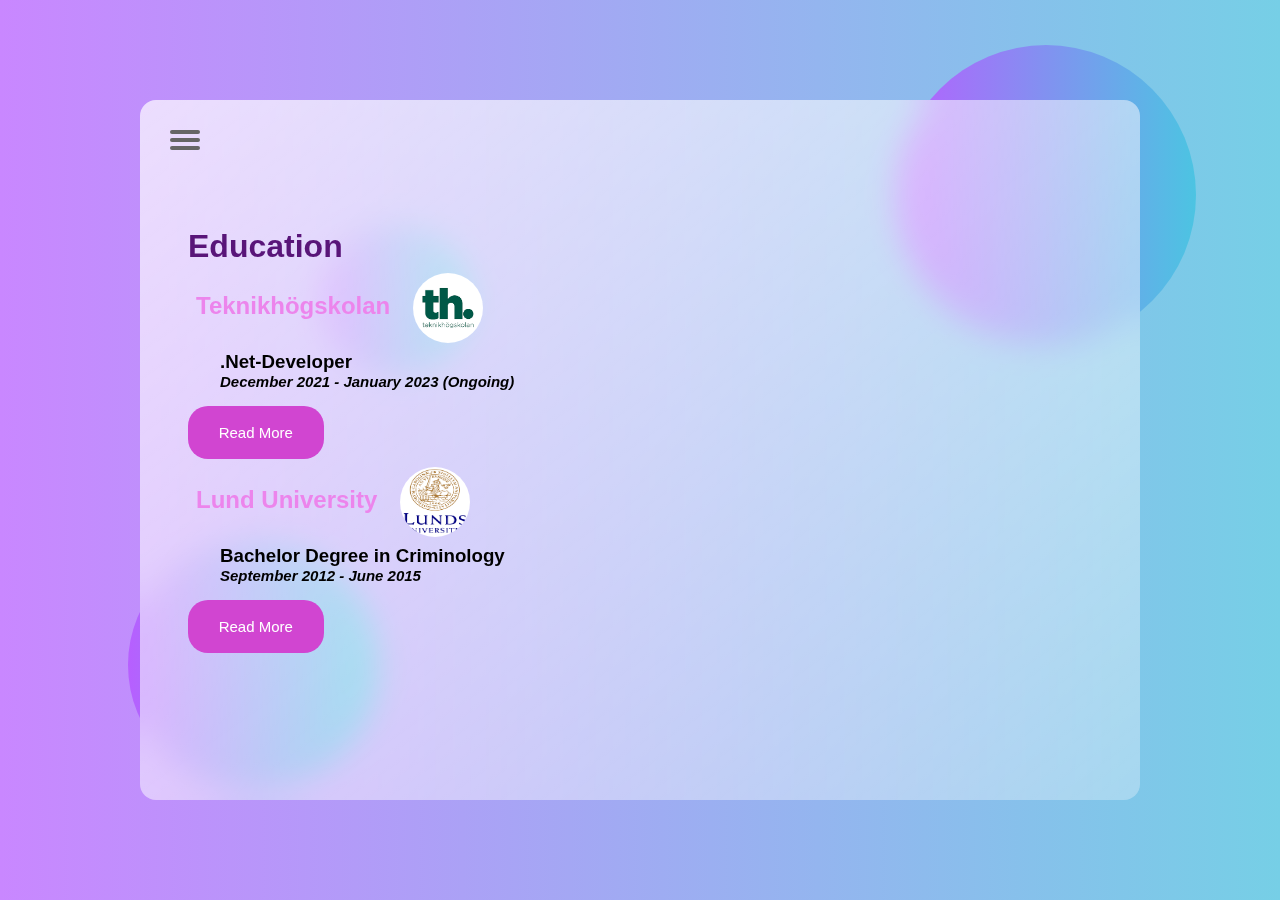
==== cv.html @ 5f5e3374 "first commit" ====
<!DOCTYPE html>
<html lang="en">

<head>
    <meta charset="UTF-8">
    <meta http-equiv="X-UA-Compatible" content="IE=edge">
    <meta name="viewport" content="width=device-width, initial-scale=1.0">
    <title>Portfolio Website - CV</title>
    <link rel="stylesheet" href="style.css">
    <script src="script.js" defer></script>
</head>

<body>
    <div class="background">
        <div id="Circle1"></div>
        <div id="Circle2"></div>
        <div id="Circle3"></div>
    </div>
    <div class="window">
        <div class="main">
            <input type="checkbox">
            <span></span>
            <span></span>
            <span></span>
            <div class="menu">
                <li><a href="index.html">Home</a></li>
                <li><a href="portfolio.html">Portfolio</a></li>
                <li><a href="cv.html">CV</a></li>
                <li><a href="#">Contact</a></li>
            </div>
        </div>
        <div class="education">
            <h1>Education</h1>
            <div class="headers">
                <a href="https://teknikhogskolan.se/" target="blank">
                <h2>Teknikhögskolan 
                        <img src="images/nedladdning.png" alt="TeknikHögskolan logo">
                    </a></h2>
                <h3>.Net-Developer</h3>
                <h4>December 2021 - January 2023 (Ongoing)</h4>
            </div>
            <button type="button" class="collapsible">Read More</button>
            <div class="content">
                <p>Software development with focus on the .Net platform. My education included programming primarily with C#, as well as HTML, CSS, Javascript/Typescript, T-SQL.</p>
                
                <p>The education also included courses in databases and cloud services.</p>     
            </div>

            <div class="headers">
                <a href="https://www.lu.se/start" target="blank">
                    <h2>Lund University 
                        <img src="images/Logotyp_Lunds_universitet_(vit).png"  alt="Lund University Logo">
                    </a></h2>
                <h3>Bachelor Degree in Criminology</h3>
                <h4>September 2012 - June 2015</h4>
            </div>            
            <button type="button" class="collapsible">Read More</button>
            <div class="content">
                <h2></h2>
                <p>Bachelor in Criminology with a major in sociology.</p>
            </div>    
        </div>
    </div>
</body>

</html>
---- style.css ----
* {
    margin:  0;
    padding: 0;
    font-family: 'Open Sans', Verdana, Geneva, Tahoma, sans-serif;
}

body {
    display: flex;
    justify-content: center;
    align-items: center;
    height: 100vh;
    width: auto;
    background: linear-gradient(90deg,rgb(201, 135, 255), rgb(118, 207, 230));
}

#Circle1, #Circle2, #Circle3{
    position: absolute;
    width: 300px;
    height: 300px;
    background: linear-gradient(90deg,rgb(183, 95, 255), rgb(76, 196, 226));
    z-index: -1;
    border-radius: 50%;
}

#Circle1{
    width: 250px;
    height: 250px;
    inset: 60% 0 0 10%;
}

#Circle2{
    inset: 5% 0 0 70%;
}

#Circle3 {
    width: 150px;
    height: 150px;
    inset: 25% 0 0 25%; 
}

.window {
    width: 1000px;
    height: 700px;
    background-color: white;
    border-radius: 1rem;
    background: linear-gradient(
        to right bottom, 
    rgba(255,255,255, 0.7), 
    rgba(255,255,255, 0.3)
    );
    backdrop-filter: blur(1rem);
}

.profile {
    margin-top: 5rem;
    display: flex;
    align-items: center;
    justify-content: center;
}

#profile-picture img {
    position: relative;
    background-size: cover;
    width: 400px;
    height: 400px;
    border-radius: 50%;
    transform: scale(75%);
    box-shadow: 0px 0px 0px 8px rgba(255,255,255,0.3); 
    margin-left: 3rem;
}

.profile-text {
    position: relative;
    font-size: 24px;
    font-family:'Segoe UI', Tahoma, Geneva, Verdana, sans-serif;
    color: black;
    max-height: 150px;
}

.profile-text h2{
    color: purple;
    font-size: 24px;
    margin: 5px 0 5px 0;
}

body, .main, .menu {
    display: flex;
    align-items: center;
}
.main {
    position: relative;
    padding: 20px;
    transition: 0.5s;
    border-radius: 50px;
    overflow: hidden;
}
.menu {
    margin: 0;
    padding: 0;
    width: 0;
    overflow: hidden;
    transition: 0.5s;
}
.main input:checked ~ .menu {
    width: 500px;
}
.menu li {
    list-style: none;
    margin: 0 10px;
}
.menu li a {
    text-decoration: none;
    color: #666;
    text-transform: uppercase;
    font-weight: 600;
    transition: 0.5s;
}
.menu li a:hover {
    color: #161919;
}
.main input {
    width: 40px;
    height: 40px;
    cursor: pointer;
    opacity: 0;
}
.main span {
    position: absolute;
    left: 30px;
    width: 30px;
    height: 4px;
    border-radius: 50px;
    background-color: #666;
    pointer-events: none;
    transition: 0.5s;
}
.main input:checked ~ span {
    background-color: #FF4D50;
}
.main span:nth-child(2) {
    transform: translateY(-8px);
}
.main input:checked ~ span:nth-child(2) {
    transform: translateY(0) rotate(-45deg);
}
.main span:nth-child(3) {
    transform: translateY(8px);
}
.main input:checked ~ span:nth-child(3) {
    transform: translateY(0) rotate(45deg);
}
.main input:checked ~ span:nth-child(4) {
    display: none;
}

.collapsible {
    background-color: rgb(209, 69, 209);
    border-radius: 20px;
    color: white;
    cursor: pointer;
    padding: 18px;
    width: 15%;
    border: none;
    text-align: center;
    outline: none;
    font-size: 15px;
    margin-top: 1rem;
  }
  
  .active, .collapsible:hover {
    background-color: rgb(238, 120, 238);
  }
  
  .content {
    margin-left: 1rem;
    padding: 0 18px;
    background-color: rgb(255, 255, 255, 0.5);
    max-height: 0;
    overflow: hidden;
    transition: max-height 0.3s ease-in-out;
    border-radius: 10px;
  }

  .content p {
      padding: 1rem;
      margin: 0%;
  }

  .education {
    padding: 3rem;
  }

  .education h1 {
    color: rgb(89, 21, 121);
  }

  .education h2 {
    color: rgb(236, 133, 236);
    padding: 0.5rem;
  }

  .education h3, h4 {
    color: black;
    margin-left: 2rem;
  }

  .education h4 {
      font-size: 15px;
      font-style: italic;
  }

  .headers img {
      margin-left: 1rem;
      width: 70px;
      height: 70px;
      border-radius: 50%;
      vertical-align: middle;
  }

  .headers a {
    text-decoration: none;
    color: rgb(236, 133, 236);
  }

  .headers a:hover {
    color: rgb(231, 86, 231);
  }

  .border {
      display: flex;
      align-items: center;
    margin-left: 1rem;
    margin-right: 1rem;
    background-color: white;
    border-radius: 1rem;
    background: linear-gradient(
        to right bottom, 
    rgba(255,255,255, 0.7), 
    rgba(255,255,255, 0.3)
    );
  }

  .portfolio img {
    width: 200px;
    height: 200px;  
}

.border img {
    margin-top: 1rem;
    margin-bottom: 1rem;
    position: relative;
    left: 26rem;
    border-radius: 1rem;
}

.border h1 {
    margin-left: 1.5rem;
    color: rgb(236, 133, 236);
}

.border a {
    text-decoration: none;
}

.border h1:hover {
    color: rgb(197, 82, 197);
}
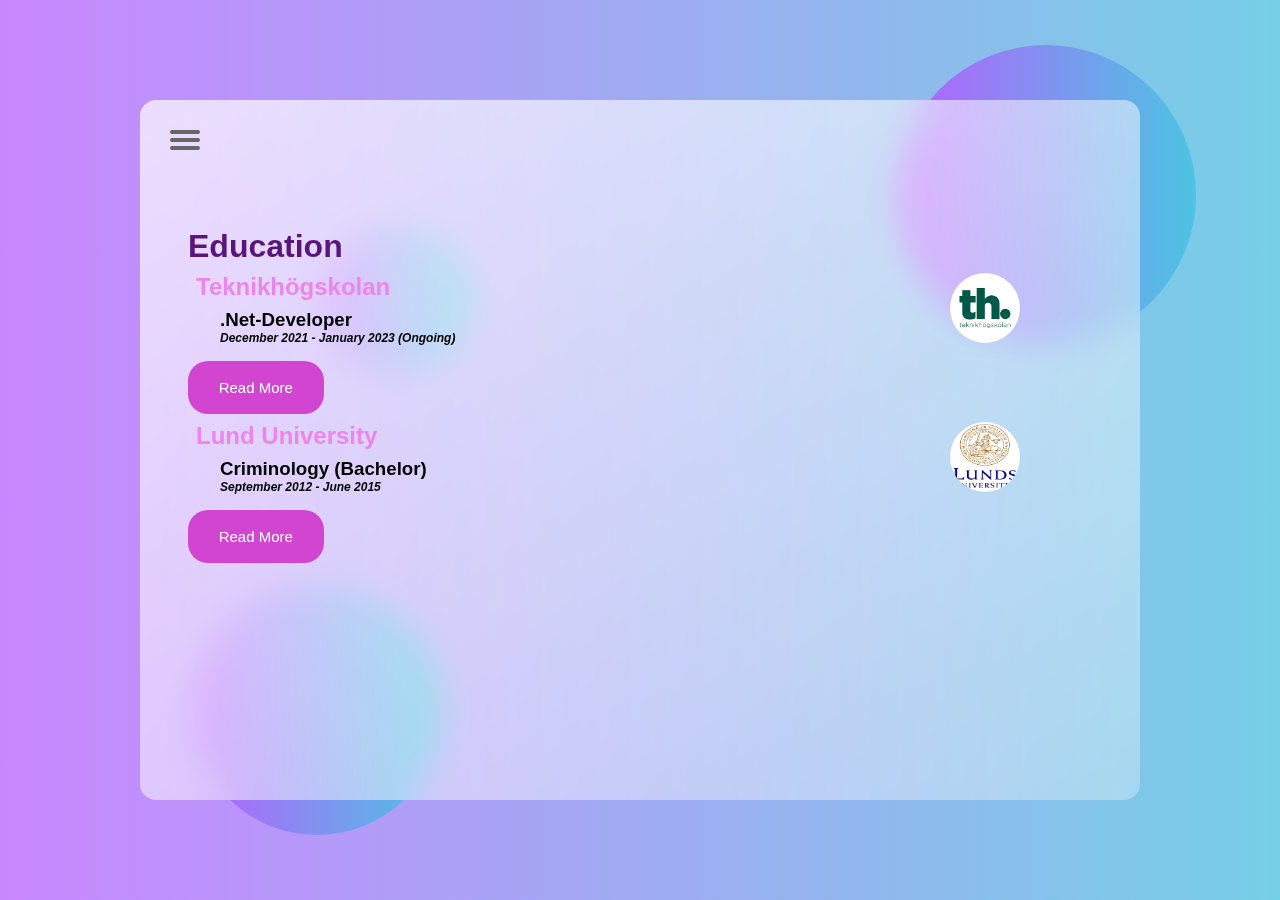
==== commit 0e8563a0: "enter" ====
--- a/cv.html
+++ b/cv.html
@@ -51,7 +51,7 @@
                     <h2>Lund University 
                         <img src="images/Logotyp_Lunds_universitet_(vit).png"  alt="Lund University Logo">
                     </a></h2>
-                <h3>Bachelor Degree in Criminology</h3>
+                <h3>Criminology (Bachelor)</h3>
                 <h4>September 2012 - June 2015</h4>
             </div>            
             <button type="button" class="collapsible">Read More</button>
--- a/style.css
+++ b/style.css
@@ -8,7 +8,7 @@
     display: flex;
     justify-content: center;
     align-items: center;
-    height: 100vh;
+    min-height: 100vh;
     width: auto;
     background: linear-gradient(90deg,rgb(201, 135, 255), rgb(118, 207, 230));
 }
@@ -25,7 +25,7 @@
 #Circle1{
     width: 250px;
     height: 250px;
-    inset: 60% 0 0 10%;
+    inset: 65% 0 0 15%;
 }
 
 #Circle2{
@@ -40,7 +40,7 @@
 
 .window {
     width: 1000px;
-    height: 700px;
+    min-height: 700px;
     background-color: white;
     border-radius: 1rem;
     background: linear-gradient(
@@ -151,6 +151,11 @@
 }
 .main input:checked ~ span:nth-child(4) {
     display: none;
+}
+
+.main input:hover ~ span {
+    transform: rotate(45deg);
+    transition: .3s ease-in-out;
 }
 
 .collapsible {
@@ -205,12 +210,13 @@
   }
 
   .education h4 {
-      font-size: 15px;
+      font-size: 12px;
       font-style: italic;
   }
 
   .headers img {
-      margin-left: 1rem;
+      float: right;
+      margin-right: 4rem;
       width: 70px;
       height: 70px;
       border-radius: 50%;
@@ -226,35 +232,41 @@
     color: rgb(231, 86, 231);
   }
 
-  .border {
-      display: flex;
-      align-items: center;
+  .portfolio {
+    display: grid;
+    grid-template-columns: repeat(3, 5rem);
+    grid-template-rows: repeat(3, 5rem); 
+    column-gap: 15rem;
+    row-gap: 12rem;
+    align-items: center;
+    margin-top: 10%;
     margin-left: 1rem;
-    margin-right: 1rem;
+  }
+
+  .portfolio img {
+    width: 275px;
+    height: 200px;  
     background-color: white;
     border-radius: 1rem;
+    border: 10px solid rgba(255,255,255, 0.7);
     background: linear-gradient(
         to right bottom, 
     rgba(255,255,255, 0.7), 
     rgba(255,255,255, 0.3)
     );
-  }
-
-  .portfolio img {
-    width: 200px;
-    height: 200px;  
-}
+    margin-left: 1rem;
+}
+
+.border {
+    text-align: center;
+  }
 
 .border img {
-    margin-top: 1rem;
-    margin-bottom: 1rem;
-    position: relative;
-    left: 26rem;
     border-radius: 1rem;
 }
 
 .border h1 {
-    margin-left: 1.5rem;
+    /* margin-left: 1.5rem; */
     color: rgb(236, 133, 236);
 }
 
